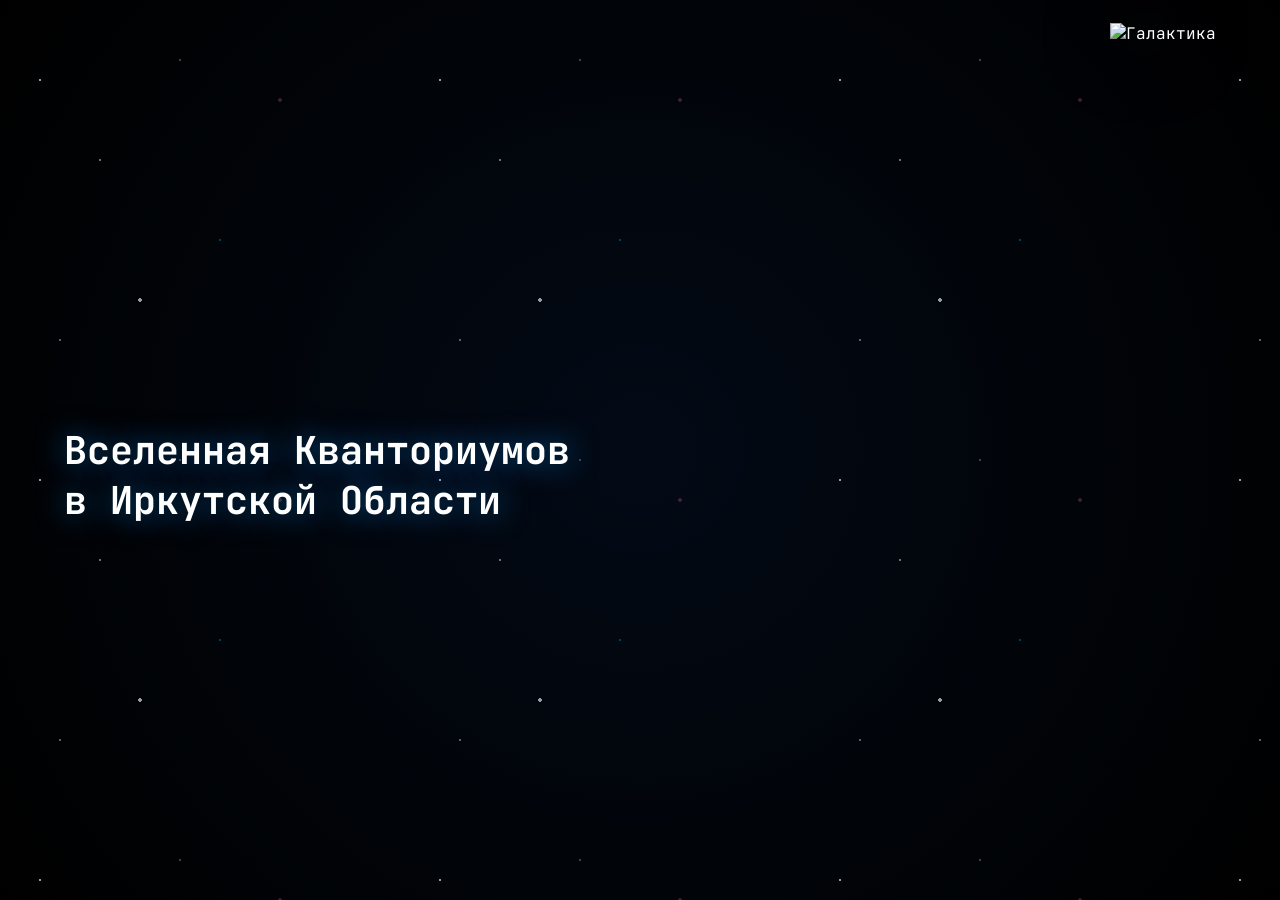
==== index.html @ f25d61dd "Add files via upload" ====
<!DOCTYPE html>
<html lang="ru">
<head>
    <meta charset="UTF-8">
    <meta name="viewport" content="width=device-width, initial-scale=1.0">
    <title>Document</title>
    <link rel="stylesheet" href="style.css">
</head>
<body>
    <div class="container" id="mainContainer">
        <h1 id="text">Вселенная Кванториумов в Иркутской Области</h1>
        <img src="assets/galaxy.png" width="600" id="mainImg" alt="Галактика">
    </div>

    <div class="galaxies" id="galaxiesContainer">
        <img src="assets/milkyway.png" id="mainGalaxyImg" alt="Млечный путь">
        <a href="milkyway/index.html" class="quanLink">
            <div class="mainQuan">
                <span>Кванториум <br> Байкал</span>
            </div>
        </a>
        <a href="andromeda/index.html" class="quanLink">
            <div class="cibQuan">
                <span>Кванториум <br> Сибирь</span>
            </div>
        </a>
    </div>

    <script src="script.js"></script>
</body>
</html>
---- style.css ----
@import url("https://fonts.googleapis.com/css2?family=JetBrains+Mono:wght@400;700&display=swap");

* {
  box-sizing: border-box;
  font-family: "JetBrains Mono", monospace;
}

body {
  color: #fff;
  background: radial-gradient(circle at center, #030a16 0%, #010408 60%, #000000 100%);
  margin: 0;
  padding: 0;
  min-height: 100vh;
  display: flex;
  justify-content: center;
  align-items: center;
  overflow: hidden;
  position: relative;
}

body::before {
  content: "";
  position: absolute;
  inset: 0;
  background-image:
    radial-gradient(1px 1px at 10% 20%, #fff 100%, transparent),
    radial-gradient(1.5px 1.5px at 25% 40%, rgba(255, 255, 255, 0.7) 100%, transparent),
    radial-gradient(1px 1px at 45% 15%, rgba(255, 255, 255, 0.4) 100%, transparent),
    radial-gradient(2px 2px at 35% 75%, #fff 100%, transparent),
    radial-gradient(1px 1px at 15% 85%, rgba(255, 255, 255, 0.6) 100%, transparent),
    radial-gradient(1.5px 1.5px at 55% 60%, rgba(0, 191, 255, 0.5) 100%, transparent),
    radial-gradient(2px 2px at 70% 25%, rgba(255, 105, 180, 0.4) 100%, transparent);
  background-size: 400px 400px;
  opacity: 0.6;
  animation: cosmicDrift 150s linear infinite;
  pointer-events: none;
  z-index: 1;
}

@keyframes cosmicDrift {
  from { background-position: 0 0; }
  to { background-position: 400px -400px; }
}

/* ---------- Стартовый экран ---------- */
.container {
  position: relative;
  width: 100vw;
  height: 100vh;
  display: flex;
  align-items: center;
  justify-content: flex-end;
  padding-right: 5%;
  z-index: 2;
}

.container h1 {
  position: absolute;
  left: 5%;
  top: 50%;
  transform: translateY(-50%);
  max-width: 40%;
  font-size: clamp(1.5rem, 3vw, 2.5rem);
  line-height: 1.3;
  text-shadow: 0 0 30px rgba(0, 150, 255, 0.6);
  z-index: 4;
  pointer-events: none;
}

.container img {
  height: 95vh;
  width: auto;
  max-width: 65vw;
  object-fit: contain;
  mix-blend-mode: screen;
  filter: drop-shadow(0 0 70px rgba(0, 102, 204, 0.4));
  animation: galaxyPulse 10s ease-in-out infinite alternate;
  cursor: pointer;
  position: relative;
  z-index: 3;
}

@keyframes galaxyPulse {
  0% {
    transform: scale(1) rotate(0deg);
    filter: drop-shadow(0 0 60px rgba(0, 110, 255, 0.3)) saturate(100%);
  }
  100% {
    transform: scale(1.02) rotate(1deg);
    filter: drop-shadow(0 0 90px rgba(0, 150, 255, 0.5)) saturate(115%);
  }
}

/* ---------- Экран с галактиками ---------- */
.galaxies {
  display: none;
  position: fixed;
  inset: 0;
  width: 100vw;
  height: 100vh;
  z-index: 5;
  overflow: hidden;
}

#mainGalaxyImg {
  position: absolute;
  top: 50%;
  left: 50%;
  transform: translate(-50%, -50%);
  width: auto;
  height: 90vh;          
  max-width: 90vw;       
  object-fit: contain;   
  opacity: 0.9;          
  mix-blend-mode: screen;
  pointer-events: none;
  z-index: 1;
}

.quanLink {
  text-decoration: none;
  color: inherit;
  display: contents;
}

.mainQuan,
.cibQuan {
  background: rgba(255, 255, 255, 0.03);
  backdrop-filter: blur(20px) saturate(220%);
  -webkit-backdrop-filter: blur(20px) saturate(220%);
  border: 1px solid rgba(255, 255, 255, 0.2);
  box-shadow:
    0 0 40px rgba(0, 150, 255, 0.1),
    inset 0 0 25px rgba(255, 255, 255, 0.02);
  color: #fff;
  display: flex;
  align-items: center;
  justify-content: center;
  text-align: center;
  position: absolute;
  transition: all 0.5s cubic-bezier(0.16, 1, 0.3, 1);
  cursor: pointer;
  user-select: none;
  font-weight: 700;
  line-height: 1.4;
  letter-spacing: 0.5px;
  z-index: 10;
}

.mainQuan {
  width: clamp(260px, 22vw, 350px);
  height: clamp(260px, 22vw, 350px);
  border-radius: 58% 42% 40% 60% / 55% 45% 55% 45%;
  top: 15%;
  left: 25%;
  font-size: clamp(1.3rem, 1.6vw, 1.8rem);
}

.cibQuan {
  width: clamp(220px, 18vw, 290px);
  height: clamp(220px, 18vw, 290px);
  border-radius: 65% 35% 50% 50% / 45% 40% 60% 55%;
  bottom: 15%;
  left: 56%;
  font-size: clamp(1.1rem, 1.3vw, 1.5rem);
}

.mainQuan:hover,
.cibQuan:hover {
  background: rgba(0, 150, 255, 0.05);
  border-color: rgba(0, 191, 255, 0.8);
  transform: scale(1.08) translateY(-5px);
  box-shadow:
    0 15px 55px rgba(0, 140, 255, 0.4),
    inset 0 0 30px rgba(0, 191, 255, 0.25);
}

.mainQuan:active,
.cibQuan:active {
  transform: scale(1.2);
  z-index: 20;
}

/* ---------- Мобильная адаптация ---------- */
@media (max-width: 1100px) {
  body {
    overflow-y: auto;
    overflow-x: hidden;
  }

  .container {
    height: auto;
    min-height: 100vh;
    flex-direction: column;
    justify-content: center;
    align-items: center;
    padding: 60px 20px;
  }

  .container h1 {
    position: static;
    transform: none;
    max-width: 100%;
    text-align: center;
    margin-bottom: 30px;
    font-size: 1.6rem;
  }

  .container img {
    height: auto;
    width: 100%;
    max-width: 480px;
    margin-bottom: 50px;
    animation: none;
  }

  .galaxies {
    position: relative;
    display: none;
    flex-direction: column;
    align-items: center;
    justify-content: center;
    height: auto;
    min-height: 100vh;
    padding: 40px 20px;
    overflow-y: auto;
  }

  #mainGalaxyImg {
    position: fixed;
    opacity: 0.3;
  }

  .mainQuan,
  .cibQuan {
    position: relative;
    top: auto;
    left: auto;
    right: auto;
    bottom: auto;
    margin: 25px auto;
    width: 290px;
    height: 290px;
    transform: none;
  }

  .mainQuan:hover,
  .cibQuan:hover {
    transform: scale(1.05);
  }
}
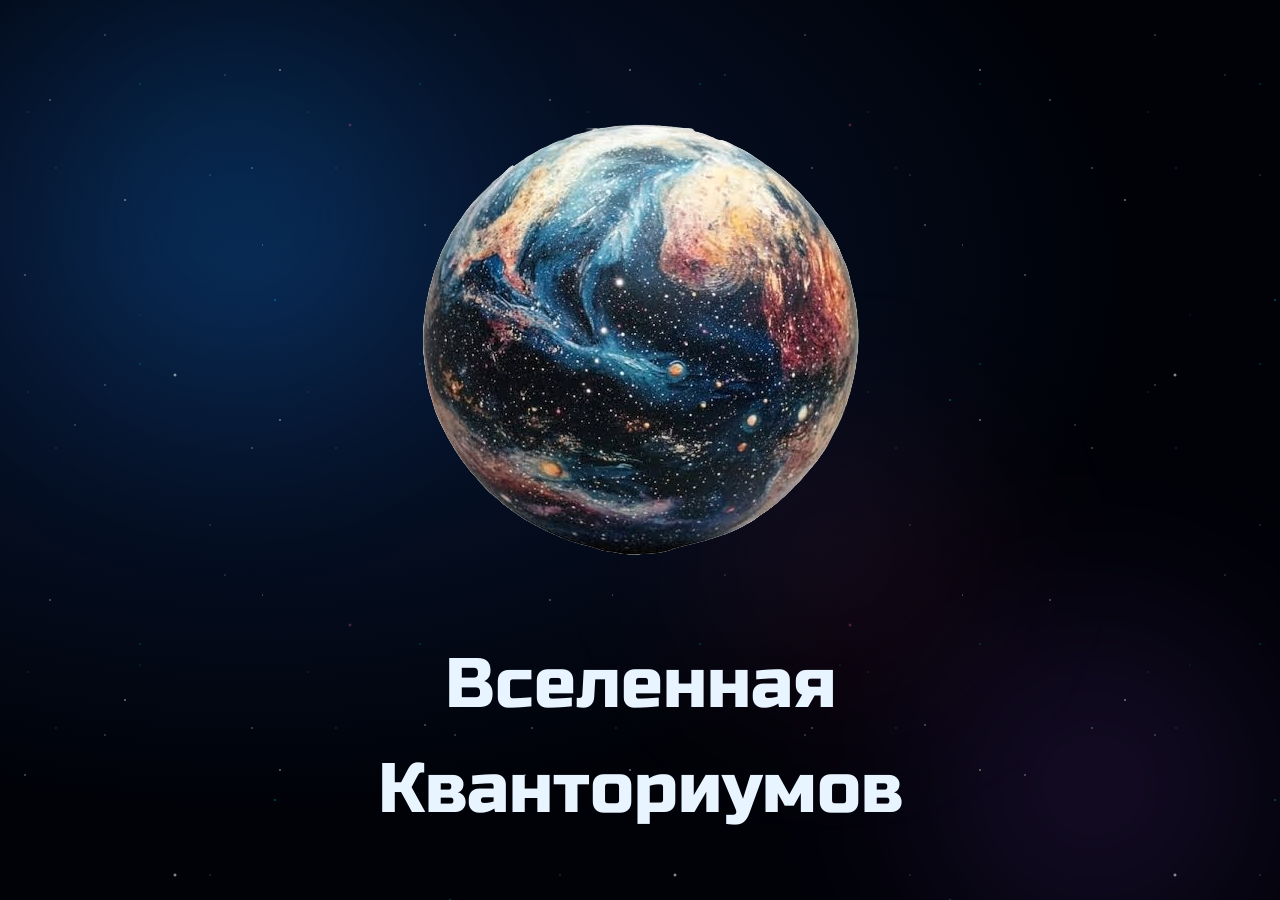
==== commit defd2c03: "Add files via upload" ====
--- a/index.html
+++ b/index.html
@@ -3,26 +3,52 @@
 <head>
     <meta charset="UTF-8">
     <meta name="viewport" content="width=device-width, initial-scale=1.0">
-    <title>Document</title>
+    <title>Вселенная Кванториумов | Иркутская область</title>
     <link rel="stylesheet" href="style.css">
+    <link rel="preconnect" href="https://fonts.googleapis.com">
+    <link rel="preconnect" href="https://fonts.gstatic.com" crossorigin>
+    <link href="https://fonts.googleapis.com/css2?family=Russo+One&display=swap" rel="stylesheet">
+    <link href="https://fonts.googleapis.com/css2?family=Jet+Brains&display=swap" rel="stylesheet">
 </head>
 <body>
-    <div class="container" id="mainContainer">
-        <h1 id="text">Вселенная Кванториумов в Иркутской Области</h1>
-        <img src="assets/galaxy.png" width="600" id="mainImg" alt="Галактика">
+    <div class="space-bg">
+        <div class="nebula nebula-1"></div>
+        <div class="nebula nebula-2"></div>
+        <div class="nebula nebula-3"></div>
+        <div class="stars-layer stars-1"></div>
+        <div class="stars-layer stars-2"></div>
+        <div class="stars-layer stars-3"></div>
+        <div class="shooting-star"></div>
+        <div class="shooting-star shooting-star-2"></div>
     </div>
 
-    <div class="galaxies" id="galaxiesContainer">
-        <img src="assets/milkyway.png" id="mainGalaxyImg" alt="Млечный путь">
-        <a href="milkyway/index.html" class="quanLink">
-            <div class="mainQuan">
-                <span>Кванториум <br> Байкал</span>
+    <div class="container" id="galaxiesContainer">
+        <img src="assets/galaxy.png" id="mainImg" alt="Галактика Кванториум">
+        <div class="title">
+            <span>Вселенная</span>
+            <span>Кванториумов</span>
+        </div>
+    </div>
+
+    <div class="galaxies" id="galaxies">
+        <img src="assets/mainIrk.png" class="mainGalaxyImg">
+        <a href="milkyway/index.html">
+            <div class="quanBKL">
+                <li class="title">Кванториум Байкал</li>
+                <li class="description">Второй и основной Кванториум Иркутской Области</li>
             </div>
         </a>
-        <a href="andromeda/index.html" class="quanLink">
-            <div class="cibQuan">
-                <span>Кванториум <br> Сибирь</span>
+        <a href="quanSib/index.html">
+            <div class="quanSIB">
+                <li class="title">Кванториум Сибирь</li>
+                <li class="description">Технопарк для школьников в Усолье-Сибирском.</li>
             </div>
+        </a>
+        <a href="quanBRT/index.html">
+            <div class="quanBRT">
+                <li class="title">Кванториум Спутник</li>
+                <li class="description">Кванториум, встроенный в школу</li>
+            </div>  
         </a>
     </div>
 
--- a/style.css
+++ b/style.css
@@ -1,251 +1,332 @@
-@import url("https://fonts.googleapis.com/css2?family=JetBrains+Mono:wght@400;700&display=swap");
-
+/* ===== БАЗА ===== */
 * {
-  box-sizing: border-box;
-  font-family: "JetBrains Mono", monospace;
+    box-sizing: border-box;
+    margin: 0;
+    padding: 0;
+    font-family: "Russo One", sans-serif;
+    font-weight: 400;
+    font-style: normal;
+}
+
+:root {
+    --accent-cyan: #00e5ff;
+    --accent-blue: #00bfff;
+    --accent-purple: #a855f7;
+    --accent-pink: #ec4899;
+    --bg-dark: #000208;
+    --text: #e8f4ff;
 }
 
 body {
-  color: #fff;
-  background: radial-gradient(circle at center, #030a16 0%, #010408 60%, #000000 100%);
-  margin: 0;
-  padding: 0;
-  min-height: 100vh;
-  display: flex;
-  justify-content: center;
-  align-items: center;
-  overflow: hidden;
-  position: relative;
-}
-
-body::before {
-  content: "";
-  position: absolute;
-  inset: 0;
-  background-image:
-    radial-gradient(1px 1px at 10% 20%, #fff 100%, transparent),
-    radial-gradient(1.5px 1.5px at 25% 40%, rgba(255, 255, 255, 0.7) 100%, transparent),
-    radial-gradient(1px 1px at 45% 15%, rgba(255, 255, 255, 0.4) 100%, transparent),
-    radial-gradient(2px 2px at 35% 75%, #fff 100%, transparent),
-    radial-gradient(1px 1px at 15% 85%, rgba(255, 255, 255, 0.6) 100%, transparent),
-    radial-gradient(1.5px 1.5px at 55% 60%, rgba(0, 191, 255, 0.5) 100%, transparent),
-    radial-gradient(2px 2px at 70% 25%, rgba(255, 105, 180, 0.4) 100%, transparent);
-  background-size: 400px 400px;
-  opacity: 0.6;
-  animation: cosmicDrift 150s linear infinite;
-  pointer-events: none;
-  z-index: 1;
-}
-
-@keyframes cosmicDrift {
-  from { background-position: 0 0; }
-  to { background-position: 400px -400px; }
-}
-
-/* ---------- Стартовый экран ---------- */
-.container {
-  position: relative;
-  width: 100vw;
-  height: 100vh;
-  display: flex;
-  align-items: center;
-  justify-content: flex-end;
-  padding-right: 5%;
-  z-index: 2;
-}
-
-.container h1 {
-  position: absolute;
-  left: 5%;
-  top: 50%;
-  transform: translateY(-50%);
-  max-width: 40%;
-  font-size: clamp(1.5rem, 3vw, 2.5rem);
-  line-height: 1.3;
-  text-shadow: 0 0 30px rgba(0, 150, 255, 0.6);
-  z-index: 4;
-  pointer-events: none;
-}
-
-.container img {
-  height: 95vh;
-  width: auto;
-  max-width: 65vw;
-  object-fit: contain;
-  mix-blend-mode: screen;
-  filter: drop-shadow(0 0 70px rgba(0, 102, 204, 0.4));
-  animation: galaxyPulse 10s ease-in-out infinite alternate;
-  cursor: pointer;
-  position: relative;
-  z-index: 3;
-}
-
-@keyframes galaxyPulse {
-  0% {
-    transform: scale(1) rotate(0deg);
-    filter: drop-shadow(0 0 60px rgba(0, 110, 255, 0.3)) saturate(100%);
-  }
-  100% {
-    transform: scale(1.02) rotate(1deg);
-    filter: drop-shadow(0 0 90px rgba(0, 150, 255, 0.5)) saturate(115%);
-  }
-}
-
-/* ---------- Экран с галактиками ---------- */
-.galaxies {
-  display: none;
-  position: fixed;
-  inset: 0;
-  width: 100vw;
-  height: 100vh;
-  z-index: 5;
-  overflow: hidden;
-}
-
-#mainGalaxyImg {
-  position: absolute;
-  top: 50%;
-  left: 50%;
-  transform: translate(-50%, -50%);
-  width: auto;
-  height: 90vh;          
-  max-width: 90vw;       
-  object-fit: contain;   
-  opacity: 0.9;          
-  mix-blend-mode: screen;
-  pointer-events: none;
-  z-index: 1;
-}
-
-.quanLink {
-  text-decoration: none;
-  color: inherit;
-  display: contents;
-}
-
-.mainQuan,
-.cibQuan {
-  background: rgba(255, 255, 255, 0.03);
-  backdrop-filter: blur(20px) saturate(220%);
-  -webkit-backdrop-filter: blur(20px) saturate(220%);
-  border: 1px solid rgba(255, 255, 255, 0.2);
-  box-shadow:
-    0 0 40px rgba(0, 150, 255, 0.1),
-    inset 0 0 25px rgba(255, 255, 255, 0.02);
-  color: #fff;
-  display: flex;
-  align-items: center;
-  justify-content: center;
-  text-align: center;
-  position: absolute;
-  transition: all 0.5s cubic-bezier(0.16, 1, 0.3, 1);
-  cursor: pointer;
-  user-select: none;
-  font-weight: 700;
-  line-height: 1.4;
-  letter-spacing: 0.5px;
-  z-index: 10;
-}
-
-.mainQuan {
-  width: clamp(260px, 22vw, 350px);
-  height: clamp(260px, 22vw, 350px);
-  border-radius: 58% 42% 40% 60% / 55% 45% 55% 45%;
-  top: 15%;
-  left: 25%;
-  font-size: clamp(1.3rem, 1.6vw, 1.8rem);
-}
-
-.cibQuan {
-  width: clamp(220px, 18vw, 290px);
-  height: clamp(220px, 18vw, 290px);
-  border-radius: 65% 35% 50% 50% / 45% 40% 60% 55%;
-  bottom: 15%;
-  left: 56%;
-  font-size: clamp(1.1rem, 1.3vw, 1.5rem);
-}
-
-.mainQuan:hover,
-.cibQuan:hover {
-  background: rgba(0, 150, 255, 0.05);
-  border-color: rgba(0, 191, 255, 0.8);
-  transform: scale(1.08) translateY(-5px);
-  box-shadow:
-    0 15px 55px rgba(0, 140, 255, 0.4),
-    inset 0 0 30px rgba(0, 191, 255, 0.25);
-}
-
-.mainQuan:active,
-.cibQuan:active {
-  transform: scale(1.2);
-  z-index: 20;
-}
-
-/* ---------- Мобильная адаптация ---------- */
-@media (max-width: 1100px) {
-  body {
-    overflow-y: auto;
-    overflow-x: hidden;
-  }
-
-  .container {
-    height: auto;
+    color: var(--text);
+    background: var(--bg-dark);
+    width: 100vw;
+    height: 100vh;
     min-height: 100vh;
-    flex-direction: column;
-    justify-content: center;
-    align-items: center;
-    padding: 60px 20px;
-  }
-
-  .container h1 {
-    position: static;
-    transform: none;
-    max-width: 100%;
-    text-align: center;
-    margin-bottom: 30px;
-    font-size: 1.6rem;
-  }
-
-  .container img {
-    height: auto;
+    overflow: hidden;
+    position: relative;
+}
+
+/* ===== КОСМИЧЕСКИЙ ФОН ===== */
+.space-bg {
+    position: fixed;
+    inset: 0;
+    z-index: 0;
+    overflow: hidden;
+    background: radial-gradient(ellipse at 20% 30%, #0a1a3a 0%, #000208 60%),
+                radial-gradient(ellipse at 80% 70%, #1a0a2e 0%, transparent 60%);
+}
+
+.nebula {
+    position: absolute;
+    border-radius: 50%;
+    filter: blur(80px);
+    opacity: 0.5;
+    animation: nebulaFloat 25s ease-in-out infinite alternate;
+}
+
+.nebula-1 {
+    width: 600px; height: 600px;
+    background: radial-gradient(circle, rgba(0, 150, 255, 0.4), transparent 70%);
+    top: -10%; left: -5%;
+}
+
+.nebula-2 {
+    width: 500px; height: 500px;
+    background: radial-gradient(circle, rgba(168, 85, 247, 0.35), transparent 70%);
+    bottom: -15%; right: -5%;
+    animation-delay: -8s;
+}
+
+.nebula-3 {
+    width: 400px; height: 400px;
+    background: radial-gradient(circle, rgba(236, 72, 153, 0.25), transparent 70%);
+    top: 40%; left: 50%;
+    animation-delay: -15s;
+}
+
+@keyframes nebulaFloat {
+    0% { transform: translate(0, 0) scale(1); }
+    100% { transform: translate(40px, -30px) scale(1.15); }
+}
+
+.stars-layer {
+    position: absolute;
+    inset: 0;
+    background-repeat: repeat;
+    pointer-events: none;
+}
+
+.stars-1 {
+    background-image:
+        radial-gradient(1px 1px at 10% 20%, #fff, transparent),
+        radial-gradient(1.5px 1.5px at 25% 40%, rgba(255,255,255,0.8), transparent),
+        radial-gradient(1px 1px at 45% 15%, rgba(255,255,255,0.5), transparent),
+        radial-gradient(2px 2px at 35% 75%, #fff, transparent),
+        radial-gradient(1px 1px at 15% 85%, rgba(255,255,255,0.7), transparent),
+        radial-gradient(1.5px 1.5px at 55% 60%, rgba(0,191,255,0.7), transparent),
+        radial-gradient(2px 2px at 70% 25%, rgba(255,105,180,0.5), transparent),
+        radial-gradient(1px 1px at 85% 45%, #fff, transparent),
+        radial-gradient(1.5px 1.5px at 90% 80%, rgba(0,229,255,0.6), transparent),
+        radial-gradient(1px 1px at 5% 55%, #fff, transparent);
+    background-size: 500px 500px;
+    animation: starDrift 200s linear infinite;
+    opacity: 0.8;
+}
+
+.stars-2 {
+    background-image:
+        radial-gradient(1px 1px at 30% 10%, #fff, transparent),
+        radial-gradient(1px 1px at 60% 50%, rgba(255,255,255,0.6), transparent),
+        radial-gradient(1.5px 1.5px at 80% 20%, #fff, transparent),
+        radial-gradient(1px 1px at 40% 90%, rgba(0,191,255,0.5), transparent),
+        radial-gradient(1px 1px at 75% 70%, rgba(255,255,255,0.7), transparent);
+    background-size: 350px 350px;
+    animation: starDrift 150s linear infinite reverse;
+    opacity: 0.6;
+}
+
+.stars-3 {
+    background-image:
+        radial-gradient(1px 1px at 20% 60%, rgba(168,85,247,0.8), transparent),
+        radial-gradient(1px 1px at 50% 30%, rgba(0,229,255,0.7), transparent),
+        radial-gradient(1px 1px at 90% 60%, #fff, transparent),
+        radial-gradient(1px 1px at 10% 40%, rgba(236,72,153,0.6), transparent);
+    background-size: 280px 280px;
+    animation: starDrift 120s linear infinite;
+    opacity: 0.7;
+}
+
+@keyframes starDrift {
+    from { background-position: 0 0; }
+    to { background-position: 500px -500px; }
+}
+
+.shooting-star {
+    position: absolute;
+    width: 2px; height: 2px;
+    background: #fff;
+    border-radius: 50%;
+    box-shadow: 0 0 10px 2px rgba(255,255,255,0.8);
+    top: 10%; left: -10%;
+    animation: shoot 6s linear infinite;
+}
+
+.shooting-star::after {
+    content: '';
+    position: absolute;
+    top: 50%; left: 0;
+    width: 100px; height: 1px;
+    background: linear-gradient(90deg, rgba(255,255,255,0.8), transparent);
+    transform: translateY(-50%);
+}
+
+.shooting-star-2 {
+    top: 50%; left: -10%;
+    animation-delay: 3s;
+    animation-duration: 8s;
+}
+
+@keyframes shoot {
+    0% { transform: translate(0, 0) rotate(35deg); opacity: 0; }
+    10% { opacity: 1; }
+    90% { opacity: 1; }
+    100% { transform: translate(120vw, 60vh) rotate(35deg); opacity: 0; }
+}
+
+/* ===== ПЕРЕКЛЮЧЕНИЕ ЭКРАНОВ ===== */
+.hidden {
+    display: none !important;
+}
+
+#galaxiesContainer {
+    display: flex;
+    position: relative;
+    z-index: 2;
     width: 100%;
-    max-width: 480px;
-    margin-bottom: 50px;
-    animation: none;
-  }
-
-  .galaxies {
-    position: relative;
-    display: none;
+    height: 100vh;
     flex-direction: column;
     align-items: center;
     justify-content: center;
+    gap: 20px;
+    margin: 0 auto;
+    text-align: center;
+    font-size: 70px;
+    transition: opacity 0.5s ease-in-out;
+}
+
+#galaxies {
+    display: none;
+    opacity: 0;
+    transition: opacity 0.5s ease-in-out;
+    position: relative;
+    z-index: 1;
+    width: 100%;
+    height: 100vh;
+    overflow: hidden;
+}
+
+#galaxies.active {
+    display: block;
+}
+
+#galaxies.show {
+    opacity: 1;
+}
+
+/* ===== КАРТИНКИ ===== */
+#mainImg {
+    max-width: 100%;
     height: auto;
-    min-height: 100vh;
-    padding: 40px 20px;
-    overflow-y: auto;
-  }
-
-  #mainGalaxyImg {
-    position: fixed;
-    opacity: 0.3;
-  }
-
-  .mainQuan,
-  .cibQuan {
-    position: relative;
-    top: auto;
-    left: auto;
-    right: auto;
-    bottom: auto;
-    margin: 25px auto;
-    width: 290px;
-    height: 290px;
-    transform: none;
-  }
-
-  .mainQuan:hover,
-  .cibQuan:hover {
+    display: block;
+    transition: all 0.4s cubic-bezier(0.165, 0.84, 0.44, 1);
+}
+
+#mainImg:hover {
     transform: scale(1.05);
-  }
+    cursor: pointer;
+    box-shadow: 0px 0px 50px 0px rgba(34, 60, 80, 0.3);
+    border-radius: 20px;
+}
+
+#mainImg:active {
+    transform: scale(1.1);
+    border-radius: 70px;
+}
+
+/* ===== НАЛОЖЕНИЕ БЛОКОВ ПОВЕРХ КАРТИНКИ ===== */
+.mainGalaxyImg {
+    position: absolute;
+    top: 50%;
+    left: 50%;
+    transform: translate(-50%, -50%);
+    max-width: 100vw;
+    max-height: 100vh;
+    width: auto;
+    height: auto;
+    z-index: 1;
+    pointer-events: none;
+}
+
+.quanBKL,
+.quanSIB,
+.quanBRT {
+    position: absolute;
+    z-index: 2;
+    display: grid;
+    gap: 20px;
+    width: 300px;
+    height: 300px;
+    background: rgba(255, 255, 255, 0.12);
+    backdrop-filter: blur(12px) saturate(160%) url(#liquid-refraction);
+    -webkit-backdrop-filter: blur(12px) saturate(160%) url(#liquid-refraction);
+    border: 1px solid rgba(255, 255, 255, 0.25);
+    box-shadow: 
+        inset 0 1px 1px rgba(255, 255, 255, 0.4),
+        0 10px 30px rgba(0, 0, 0, 0.15);
+    padding: 60px;
+    border-radius: 50%;
+    list-style-type: none;
+    transition: all 0.4s cubic-bezier(0.165, 0.84, 0.44, 1);
+    text-decoration: none;
+    color: #fff;
+    font-size: 21px;
+    text-align: center;
+}
+
+.quanBKL:hover,
+.quanSIB:hover,
+.quanBRT:hover,
+.quanMOB:hover {
+    transform: scale(1.05);
+    cursor: pointer;
+}
+
+.quanBKL {
+    left: 45%;
+    top: 65%;
+}
+
+.quanSIB {
+    left: 30%;
+    top: 55%;
+}
+
+.quanBRT {
+    left: 37%;
+    top: 25%;
+}
+/* ===== ТЕКСТ И ЗАГОЛОВКИ ===== */
+.title {
+    display: grid;
+    width: 100%;
+    max-width: 1000px;
+    margin: 0 auto;
+    justify-content: center;
+    gap: 20px;
+}
+
+.title > span {
+    display: block;
+    white-space: nowrap;
+}
+
+.title span span {
+    display: inline-block;
+    transition: transform 0.2s ease;
+}
+
+.title span span:hover {
+    transform: translateY(-8px);
+    color: transparent;
+    -webkit-text-stroke: 2px #fff;
+}
+
+.accent-text {
+    background: linear-gradient(90deg,rgba(0, 139, 214, 1) 10%, rgba(56, 56, 156, 1) 56%);
+    -webkit-background-clip: text;
+    -webkit-text-fill-color: transparent;
+    color: transparent;
+}
+
+/* ===== АНИМАЦИИ ===== */
+@keyframes galaxyPulse {
+    0% {
+        transform: scale(1) rotate(0deg);
+        filter: drop-shadow(0 0 60px rgba(0, 110, 255, 0.3)) saturate(100%);
+    }
+    100% {
+        transform: scale(1.03) rotate(1.5deg);
+        filter: drop-shadow(0 0 100px rgba(0, 150, 255, 0.6)) saturate(130%);
+    }
+}
+
+@keyframes fadeInUp {
+    from { opacity: 0; transform: translateY(40px); }
+    to { opacity: 1; transform: translateY(0); }
+}
+
+@keyframes fadeIn {
+    from { opacity: 0; }
+    to { opacity: 1; }
 }
